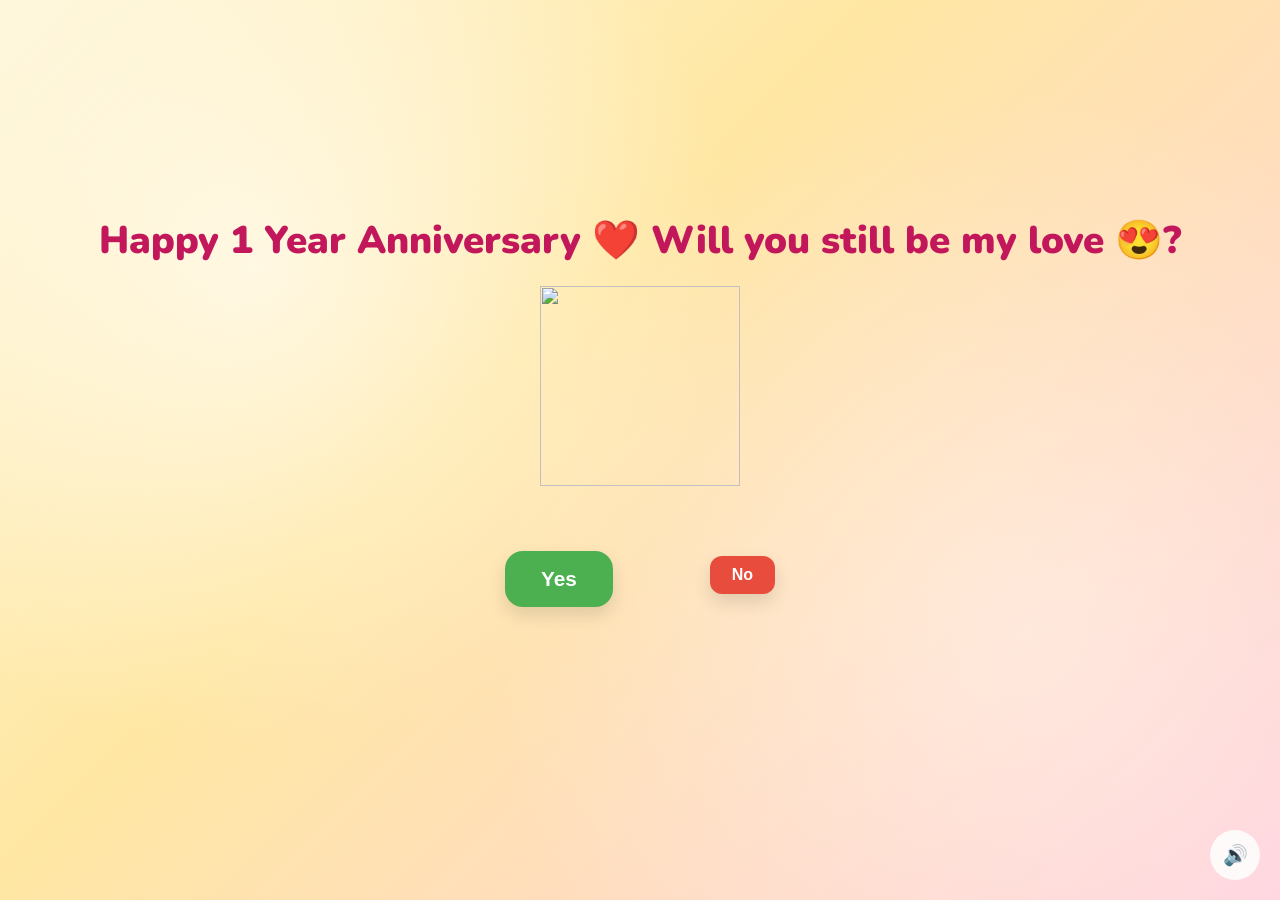
==== index.html @ aa9e9046 "Update index.html" ====
<!DOCTYPE html>
<html lang="en">
<head>
    <meta charset="UTF-8">
    <meta name="viewport" content="width=device-width, initial-scale=1.0">
    <title>Happy 1 Year Anniversary 🥔🥓🏳️‍🌈</title>

    <link rel="preconnect" href="https://fonts.googleapis.com">
    <link href="https://fonts.googleapis.com/css2?family=Nunito:wght@400;700;800;900&display=swap" rel="stylesheet">

    <link rel="stylesheet" href="style.css">
</head>

<body>
    <div class="hearts-bg"></div>

    <div class="container">

        <h1>
           <span class="line1">Happy 1 Year Anniversary ❤️</span>
           <span class="line2">Will you still be my love 😍?</span>
        </h1>

        <div class="gif-container">
            <img id="cat-gif"
                 src="https://media.tenor.com/r_2wMCBMnesAAAAi/bubu-bubu-dudu-love.gif">
        </div>

        <div class="buttons" id="buttons-wrap">
            <button id="yes-btn">Yes</button>
            <button id="no-btn">No</button>
        </div>

        <div id="tease-toast"></div>

    </div>

    <div id="runaway-text" style="position:fixed; pointer-events:none;"></div>

    <!-- 🎵 音樂（已換成 Glue Song） -->
    <audio id="bg-music" loop>
        <source src="music/beabadoobee - Glue Song (Lyrics).mp3" type="audio/mpeg">
    </audio>

    <button id="music-toggle" onclick="toggleMusic()" title="Toggle music">🔊</button>

    <script src="script.js"></script>
</body>
</html>
---- style.css ----
* {
    margin: 0;
    padding: 0;
    box-sizing: border-box;
}

body {
    min-height: 100vh;
    font-family: 'Nunito', sans-serif;
    display: flex;
    justify-content: center;
    align-items: center;
    background: linear-gradient(135deg, #FFF6D6 0%, #FFE7A3 40%, #FFD1DC 100%);
    position: relative;
    overflow: hidden;
}

/* 🌙 柔光層 */
body::before {
    content: "";
    position: absolute;
    inset: 0;
    background:
        radial-gradient(circle at 20% 30%, rgba(255, 255, 255, 0.6), transparent 40%),
        radial-gradient(circle at 80% 70%, rgba(255, 255, 255, 0.4), transparent 45%);
    pointer-events: none;
}

/* 💖 背景層 */
.hearts-bg {
    position: fixed;
    inset: 0;
    pointer-events: none;
}

/* =========================
   主內容
========================= */

.container {
    position: relative;
    text-align: center;
    padding: 40px 20px;
    z-index: 2;
}

/* 💖 標題 */
h1 {
    font-size: 2.4rem;
    color: #C2185B;
    font-weight: 900;
    margin-bottom: 20px;
    line-height: 1.3;
}

/* 🎞 GIF */
.gif-container {
    margin: 20px auto;
    display: flex;
    justify-content: center;
}

#cat-gif {
    width: 200px;
    height: 200px;
    object-fit: contain;
}

/* 🔘 按鈕區 */
.buttons {
    position: relative;
    width: 270px;
    height: 130px;
    margin: 30px auto 0;
}

/* 共用按鈕 */
#yes-btn,
#no-btn {
    border: none;
    cursor: pointer;
    transition: transform 0.18s ease, left 0.18s ease, top 0.18s ease, opacity 0.18s ease;
    box-shadow: 0 8px 18px rgba(0,0,0,0.12);
}

/* YES */
#yes-btn {
    position: absolute;
    left: 0;
    top: 35px;

    background: #4CAF50;
    color: white;

    font-size: 1.3rem;
    font-weight: 900;

    padding: 16px 36px;
    border-radius: 18px;
}

/* NO */
#no-btn {
    position: absolute;
    right: 0;
    top: 40px;

    background: #e74c3c;
    color: white;

    font-size: 1rem;
    font-weight: 700;

    padding: 10px 22px;
    border-radius: 12px;
}

/* 💬 toast */
#tease-toast {
    margin-top: 14px;
    font-size: 1rem;
    color: #E91E8C;
    font-weight: 700;
    opacity: 0;
    transition: 0.2s ease;
    min-height: 24px;
}

#tease-toast.show {
    opacity: 1;
}

/* 🔊 音樂按鈕 */
#music-toggle {
    position: fixed;
    bottom: 20px;
    right: 20px;
    width: 50px;
    height: 50px;
    border-radius: 50%;
    border: none;
    background: rgba(255,255,255,0.85);
    cursor: pointer;
    z-index: 20;
    font-size: 20px;
}

/* runaway text */
#runaway-text {
    position: fixed;
    font-size: 1rem;
    font-weight: 700;
    color: #e91e8c;
    z-index: 1000;
    pointer-events: none;
    transition: 0.12s ease;
    left: 50%;
    top: 50%;
    transform: translate(-50%, -50%);
}

/* 手機版 */
@media (max-width: 480px) {
    h1 {
        font-size: 2rem;
    }

    #cat-gif {
        width: 180px;
        height: 180px;
    }

    .buttons {
        width: 240px;
        height: 150px;
    }

    #yes-btn {
        padding: 14px 30px;
        font-size: 1.15rem;
    }

    #no-btn {
        padding: 10px 20px;
        font-size: 0.95rem;
    }
}
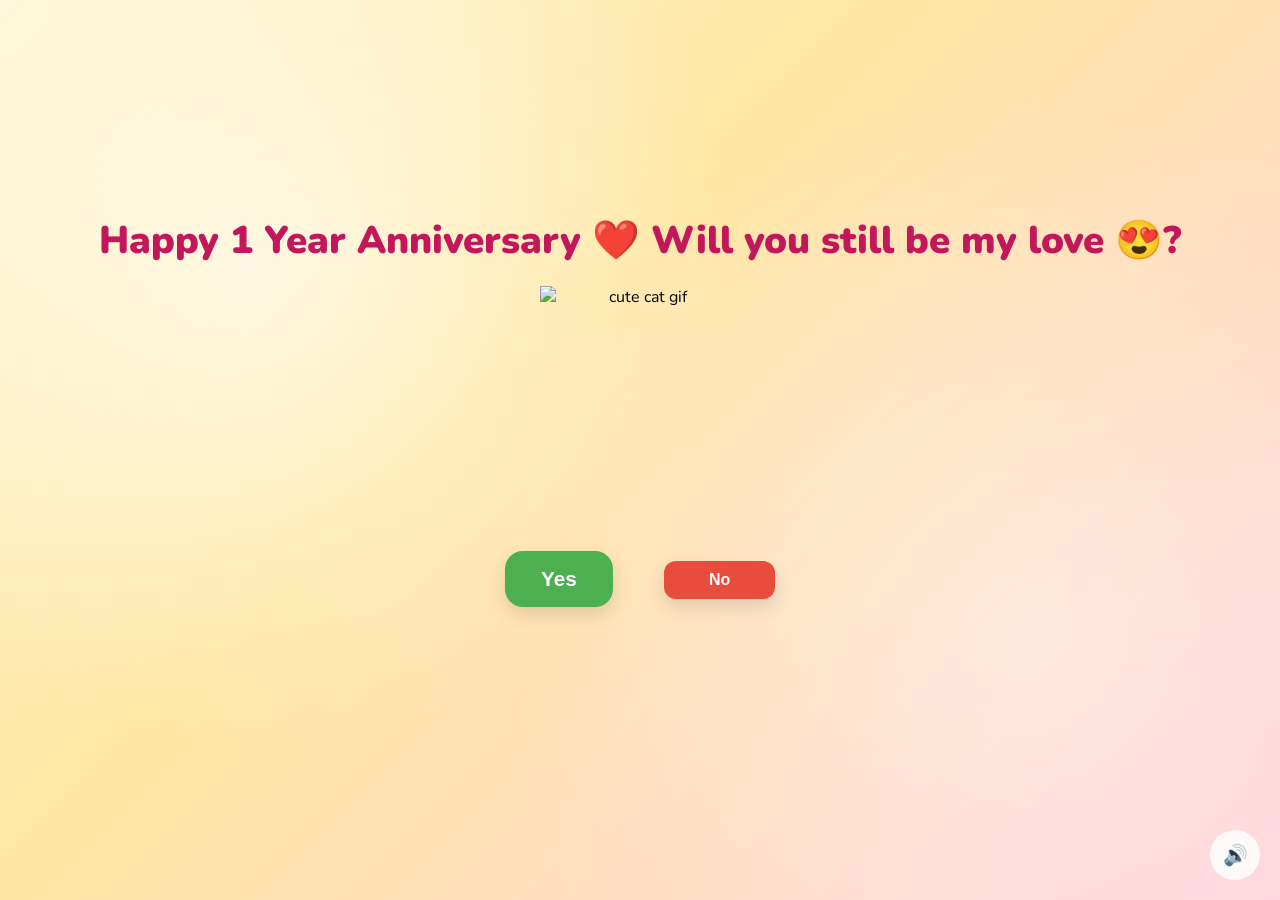
==== commit 815f6c91: "Update index.html" ====
--- a/index.html
+++ b/index.html
@@ -23,7 +23,8 @@
 
         <div class="gif-container">
             <img id="cat-gif"
-                 src="https://media.tenor.com/r_2wMCBMnesAAAAi/bubu-bubu-dudu-love.gif">
+                 src="https://media.tenor.com/r_2wMCBMnesAAAAi/bubu-bubu-dudu-love.gif"
+                 alt="cute cat gif">
         </div>
 
         <div class="buttons" id="buttons-wrap">
@@ -37,7 +38,6 @@
 
     <div id="runaway-text" style="position:fixed; pointer-events:none;"></div>
 
-    <!-- 🎵 音樂（已換成 Glue Song） -->
     <audio id="bg-music" loop>
         <source src="music/beabadoobee - Glue Song (Lyrics).mp3" type="audio/mpeg">
     </audio>
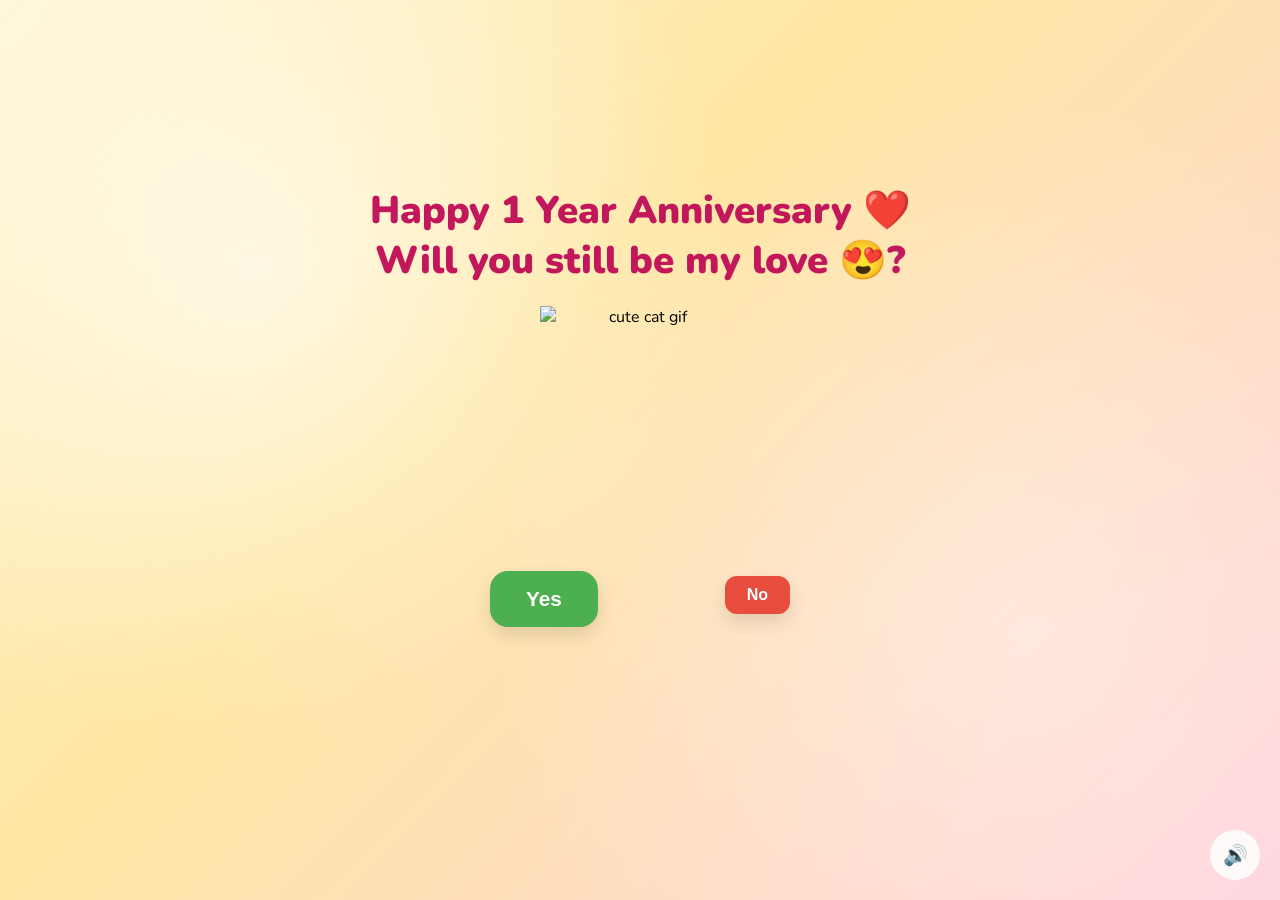
==== commit 148d9726: "Update index.html" ====
--- a/index.html
+++ b/index.html
@@ -36,7 +36,7 @@
 
     </div>
 
-    <div id="runaway-text" style="position:fixed; pointer-events:none;"></div>
+    <div id="runaway-text"></div>
 
     <audio id="bg-music" loop>
         <source src="music/beabadoobee - Glue Song (Lyrics).mp3" type="audio/mpeg">
--- a/style.css
+++ b/style.css
@@ -53,6 +53,11 @@
     line-height: 1.3;
 }
 
+.line1,
+.line2 {
+    display: block;
+}
+
 /* 🎞 GIF */
 .gif-container {
     margin: 20px auto;
@@ -69,8 +74,8 @@
 /* 🔘 按鈕區 */
 .buttons {
     position: relative;
-    width: 270px;
-    height: 130px;
+    width: 300px;
+    height: 140px;
     margin: 30px auto 0;
 }
 
@@ -81,6 +86,8 @@
     cursor: pointer;
     transition: transform 0.18s ease, left 0.18s ease, top 0.18s ease, opacity 0.18s ease;
     box-shadow: 0 8px 18px rgba(0,0,0,0.12);
+    user-select: none;
+    -webkit-user-select: none;
 }
 
 /* YES */
@@ -88,15 +95,13 @@
     position: absolute;
     left: 0;
     top: 35px;
-
     background: #4CAF50;
     color: white;
-
     font-size: 1.3rem;
     font-weight: 900;
-
     padding: 16px 36px;
     border-radius: 18px;
+    z-index: 2;
 }
 
 /* NO */
@@ -104,15 +109,13 @@
     position: absolute;
     right: 0;
     top: 40px;
-
     background: #e74c3c;
     color: white;
-
     font-size: 1rem;
     font-weight: 700;
-
     padding: 10px 22px;
     border-radius: 12px;
+    z-index: 3;
 }
 
 /* 💬 toast */
@@ -171,8 +174,8 @@
     }
 
     .buttons {
-        width: 240px;
-        height: 150px;
+        width: 260px;
+        height: 160px;
     }
 
     #yes-btn {
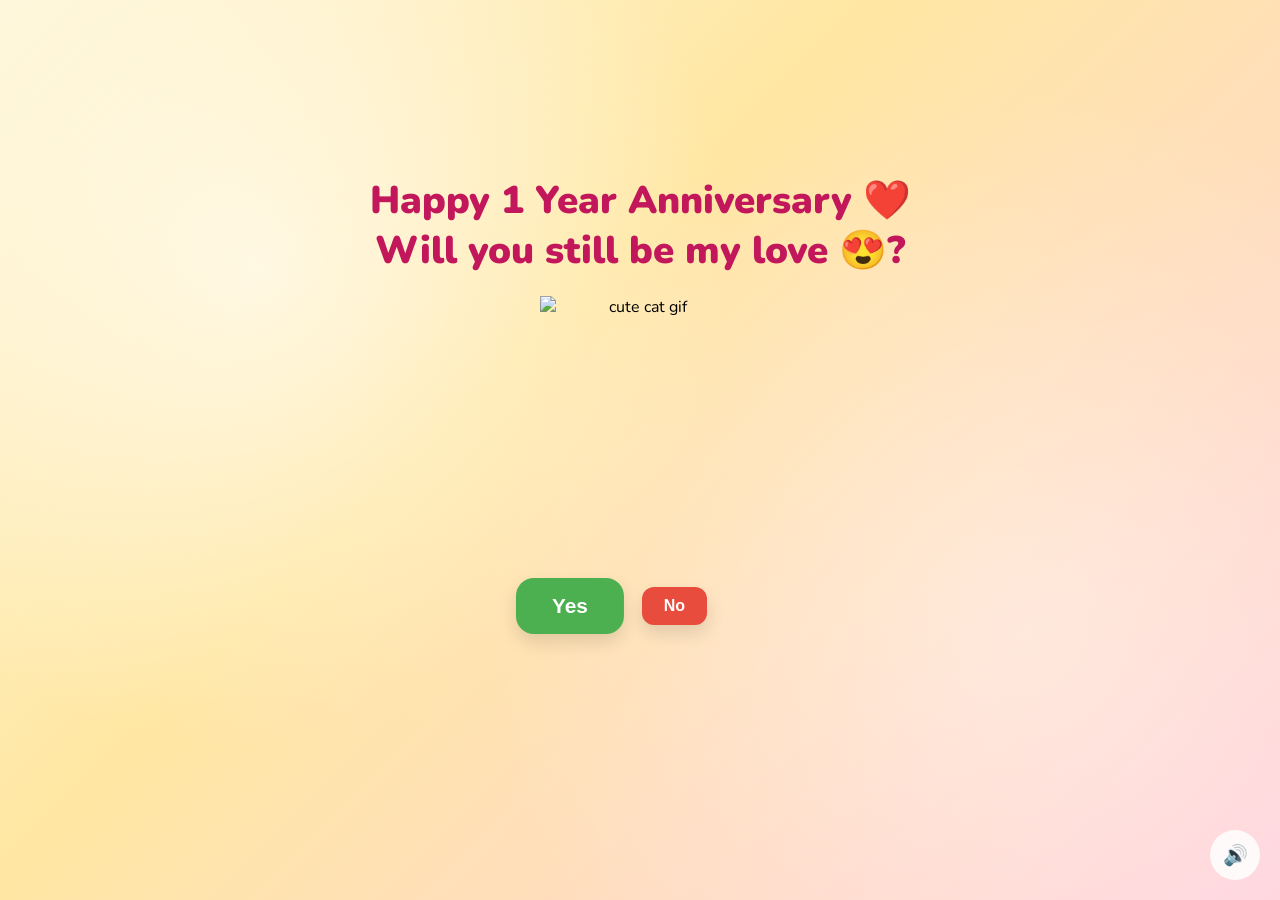
==== commit 6a425649: "Update index.html" ====
--- a/index.html
+++ b/index.html
@@ -15,34 +15,32 @@
     <div class="hearts-bg"></div>
 
     <div class="container">
-
         <h1>
-           <span class="line1">Happy 1 Year Anniversary ❤️</span>
-           <span class="line2">Will you still be my love 😍?</span>
+            <span class="line1">Happy 1 Year Anniversary ❤️</span>
+            <span class="line2">Will you still be my love 😍?</span>
         </h1>
 
         <div class="gif-container">
-            <img id="cat-gif"
-                 src="https://media.tenor.com/r_2wMCBMnesAAAAi/bubu-bubu-dudu-love.gif"
-                 alt="cute cat gif">
+            <img
+                id="cat-gif"
+                src="https://media.tenor.com/r_2wMCBMnesAAAAi/bubu-bubu-dudu-love.gif"
+                alt="cute cat gif"
+            >
         </div>
 
         <div class="buttons" id="buttons-wrap">
-            <button id="yes-btn">Yes</button>
-            <button id="no-btn">No</button>
+            <button type="button" id="yes-btn">Yes</button>
+            <button type="button" id="no-btn">No</button>
         </div>
 
         <div id="tease-toast"></div>
-
     </div>
-
-    <div id="runaway-text"></div>
 
     <audio id="bg-music" loop>
         <source src="music/beabadoobee - Glue Song (Lyrics).mp3" type="audio/mpeg">
     </audio>
 
-    <button id="music-toggle" onclick="toggleMusic()" title="Toggle music">🔊</button>
+    <button type="button" id="music-toggle" onclick="toggleMusic()" title="Toggle music">🔊</button>
 
     <script src="script.js"></script>
 </body>
--- a/style.css
+++ b/style.css
@@ -74,27 +74,29 @@
 /* 🔘 按鈕區 */
 .buttons {
     position: relative;
-    width: 300px;
-    height: 140px;
+    width: 360px;
+    height: 160px;
     margin: 30px auto 0;
 }
 
 /* 共用按鈕 */
 #yes-btn,
 #no-btn {
+    position: absolute;
     border: none;
     cursor: pointer;
-    transition: transform 0.18s ease, left 0.18s ease, top 0.18s ease, opacity 0.18s ease;
+    transition: transform 0.18s ease, left 0.18s ease, top 0.18s ease, opacity 0.18s ease, font-size 0.3s ease;
     box-shadow: 0 8px 18px rgba(0,0,0,0.12);
     user-select: none;
     -webkit-user-select: none;
+    white-space: nowrap;
 }
 
-/* YES */
+/* YES：一開始放中間偏左 */
 #yes-btn {
-    position: absolute;
-    left: 0;
-    top: 35px;
+    top: 50%;
+    left: 50%;
+    transform: translate(-115%, -50%);
     background: #4CAF50;
     color: white;
     font-size: 1.3rem;
@@ -104,11 +106,11 @@
     z-index: 2;
 }
 
-/* NO */
+/* NO：一開始放中間偏右 */
 #no-btn {
-    position: absolute;
-    right: 0;
-    top: 40px;
+    top: 50%;
+    left: 50%;
+    transform: translate(15%, -50%);
     background: #e74c3c;
     color: white;
     font-size: 1rem;
@@ -148,20 +150,6 @@
     font-size: 20px;
 }
 
-/* runaway text */
-#runaway-text {
-    position: fixed;
-    font-size: 1rem;
-    font-weight: 700;
-    color: #e91e8c;
-    z-index: 1000;
-    pointer-events: none;
-    transition: 0.12s ease;
-    left: 50%;
-    top: 50%;
-    transform: translate(-50%, -50%);
-}
-
 /* 手機版 */
 @media (max-width: 480px) {
     h1 {
@@ -174,17 +162,19 @@
     }
 
     .buttons {
-        width: 260px;
-        height: 160px;
+        width: 300px;
+        height: 180px;
     }
 
     #yes-btn {
         padding: 14px 30px;
         font-size: 1.15rem;
+        transform: translate(-108%, -50%);
     }
 
     #no-btn {
-        padding: 10px 20px;
-        font-size: 0.95rem;
+        padding: 10px 18px;
+        font-size: 0.92rem;
+        transform: translate(10%, -50%);
     }
 }
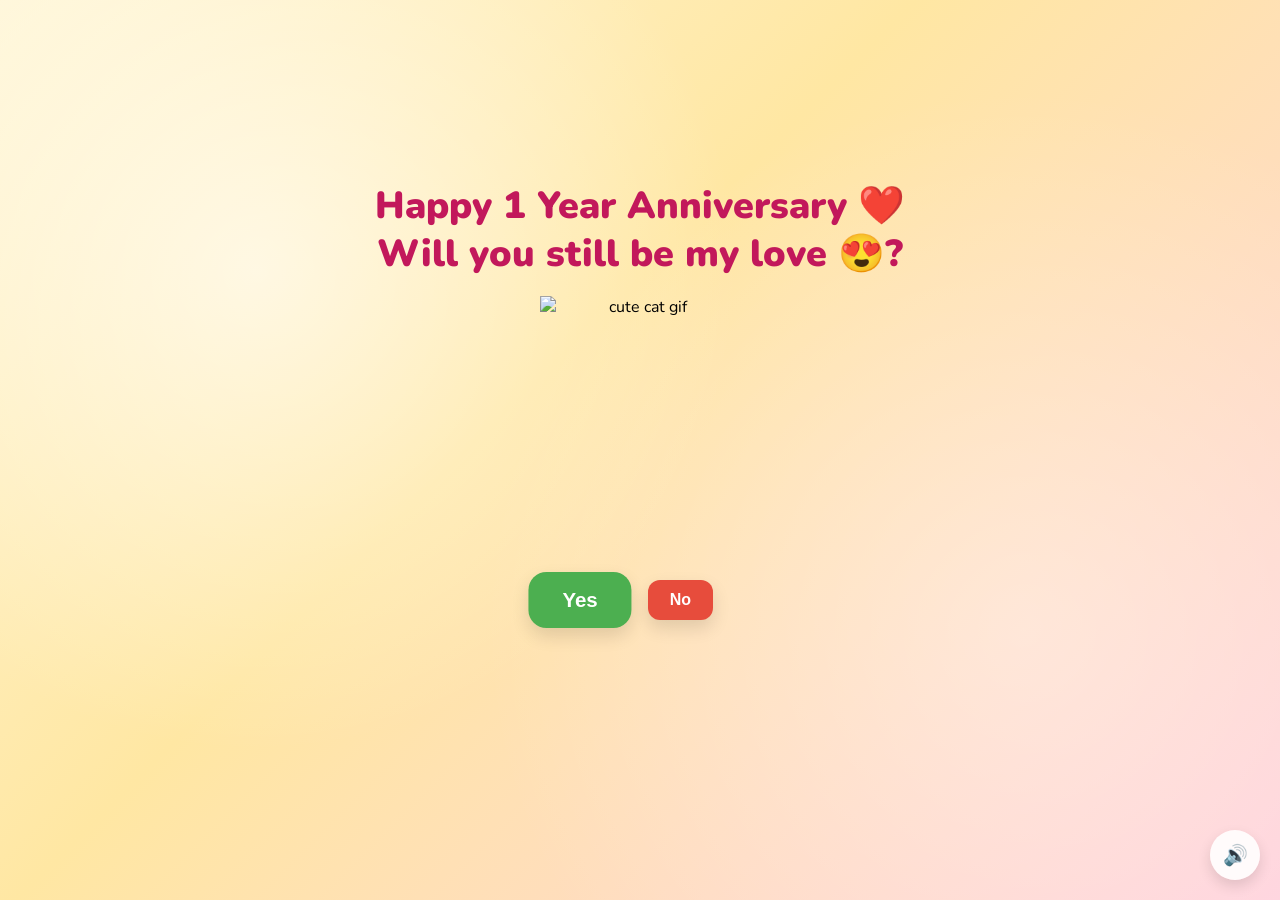
==== commit 5d9846c9: "Update index.html" ====
--- a/index.html
+++ b/index.html
@@ -7,7 +7,6 @@
 
     <link rel="preconnect" href="https://fonts.googleapis.com">
     <link href="https://fonts.googleapis.com/css2?family=Nunito:wght@400;700;800;900&display=swap" rel="stylesheet">
-
     <link rel="stylesheet" href="style.css">
 </head>
 
@@ -40,7 +39,7 @@
         <source src="music/beabadoobee - Glue Song (Lyrics).mp3" type="audio/mpeg">
     </audio>
 
-    <button type="button" id="music-toggle" onclick="toggleMusic()" title="Toggle music">🔊</button>
+    <button type="button" id="music-toggle" title="Toggle music">🔊</button>
 
     <script src="script.js"></script>
 </body>
--- a/style.css
+++ b/style.css
@@ -10,47 +10,45 @@
     display: flex;
     justify-content: center;
     align-items: center;
-    background: linear-gradient(135deg, #FFF6D6 0%, #FFE7A3 40%, #FFD1DC 100%);
+    background: linear-gradient(135deg, #FFF6D6 0%, #FFE7A3 42%, #FFD1DC 100%);
     position: relative;
     overflow: hidden;
 }
 
-/* 🌙 柔光層 */
+/* 柔光 */
 body::before {
     content: "";
     position: absolute;
     inset: 0;
     background:
         radial-gradient(circle at 20% 30%, rgba(255, 255, 255, 0.6), transparent 40%),
-        radial-gradient(circle at 80% 70%, rgba(255, 255, 255, 0.4), transparent 45%);
+        radial-gradient(circle at 80% 70%, rgba(255, 255, 255, 0.35), transparent 45%);
     pointer-events: none;
 }
 
-/* 💖 背景層 */
+/* 背景層預留 */
 .hearts-bg {
     position: fixed;
     inset: 0;
     pointer-events: none;
 }
 
-/* =========================
-   主內容
-========================= */
-
+/* 主內容 */
 .container {
     position: relative;
+    z-index: 2;
     text-align: center;
-    padding: 40px 20px;
-    z-index: 2;
+    padding: 36px 20px;
+    width: min(92vw, 640px);
 }
 
-/* 💖 標題 */
+/* 標題 */
 h1 {
-    font-size: 2.4rem;
+    font-size: 2.35rem;
     color: #C2185B;
     font-weight: 900;
-    margin-bottom: 20px;
-    line-height: 1.3;
+    line-height: 1.28;
+    margin-bottom: 18px;
 }
 
 .line1,
@@ -58,9 +56,9 @@
     display: block;
 }
 
-/* 🎞 GIF */
+/* GIF */
 .gif-container {
-    margin: 20px auto;
+    margin: 18px auto 8px;
     display: flex;
     justify-content: center;
 }
@@ -71,12 +69,12 @@
     object-fit: contain;
 }
 
-/* 🔘 按鈕區 */
+/* 按鈕區 */
 .buttons {
     position: relative;
     width: 360px;
     height: 160px;
-    margin: 30px auto 0;
+    margin: 24px auto 0;
 }
 
 /* 共用按鈕 */
@@ -85,69 +83,76 @@
     position: absolute;
     border: none;
     cursor: pointer;
-    transition: transform 0.18s ease, left 0.18s ease, top 0.18s ease, opacity 0.18s ease, font-size 0.3s ease;
-    box-shadow: 0 8px 18px rgba(0,0,0,0.12);
+    white-space: nowrap;
     user-select: none;
     -webkit-user-select: none;
-    white-space: nowrap;
+    box-shadow: 0 8px 18px rgba(0, 0, 0, 0.12);
+    transition:
+        left 0.18s ease,
+        top 0.18s ease,
+        transform 0.18s ease,
+        font-size 0.28s ease,
+        padding 0.28s ease,
+        opacity 0.18s ease;
 }
 
-/* YES：一開始放中間偏左 */
+/* Yes：一開始在中間偏左，但整體仍置中 */
 #yes-btn {
     top: 50%;
     left: 50%;
-    transform: translate(-115%, -50%);
+    transform: translate(-108%, -50%);
     background: #4CAF50;
     color: white;
-    font-size: 1.3rem;
+    font-size: 1.28rem;
     font-weight: 900;
-    padding: 16px 36px;
+    padding: 16px 34px;
     border-radius: 18px;
     z-index: 2;
 }
 
-/* NO：一開始放中間偏右 */
+/* No：一開始在中間偏右 */
 #no-btn {
     top: 50%;
     left: 50%;
-    transform: translate(15%, -50%);
+    transform: translate(8%, -50%);
     background: #e74c3c;
     color: white;
     font-size: 1rem;
-    font-weight: 700;
-    padding: 10px 22px;
+    font-weight: 800;
+    padding: 11px 22px;
     border-radius: 12px;
     z-index: 3;
 }
 
-/* 💬 toast */
+/* 提示字 */
 #tease-toast {
     margin-top: 14px;
+    min-height: 24px;
     font-size: 1rem;
+    font-weight: 800;
     color: #E91E8C;
-    font-weight: 700;
     opacity: 0;
-    transition: 0.2s ease;
-    min-height: 24px;
+    transition: opacity 0.22s ease;
 }
 
 #tease-toast.show {
     opacity: 1;
 }
 
-/* 🔊 音樂按鈕 */
+/* 音樂按鈕 */
 #music-toggle {
     position: fixed;
+    right: 20px;
     bottom: 20px;
-    right: 20px;
     width: 50px;
     height: 50px;
+    border: none;
     border-radius: 50%;
-    border: none;
-    background: rgba(255,255,255,0.85);
+    background: rgba(255, 255, 255, 0.88);
+    font-size: 20px;
     cursor: pointer;
     z-index: 20;
-    font-size: 20px;
+    box-shadow: 0 6px 14px rgba(0, 0, 0, 0.12);
 }
 
 /* 手機版 */
@@ -167,14 +172,18 @@
     }
 
     #yes-btn {
-        padding: 14px 30px;
-        font-size: 1.15rem;
-        transform: translate(-108%, -50%);
+        font-size: 1.14rem;
+        padding: 14px 28px;
+        transform: translate(-102%, -50%);
     }
 
     #no-btn {
+        font-size: 0.92rem;
         padding: 10px 18px;
-        font-size: 0.92rem;
-        transform: translate(10%, -50%);
+        transform: translate(4%, -50%);
+    }
+
+    #tease-toast {
+        font-size: 0.95rem;
     }
 }
